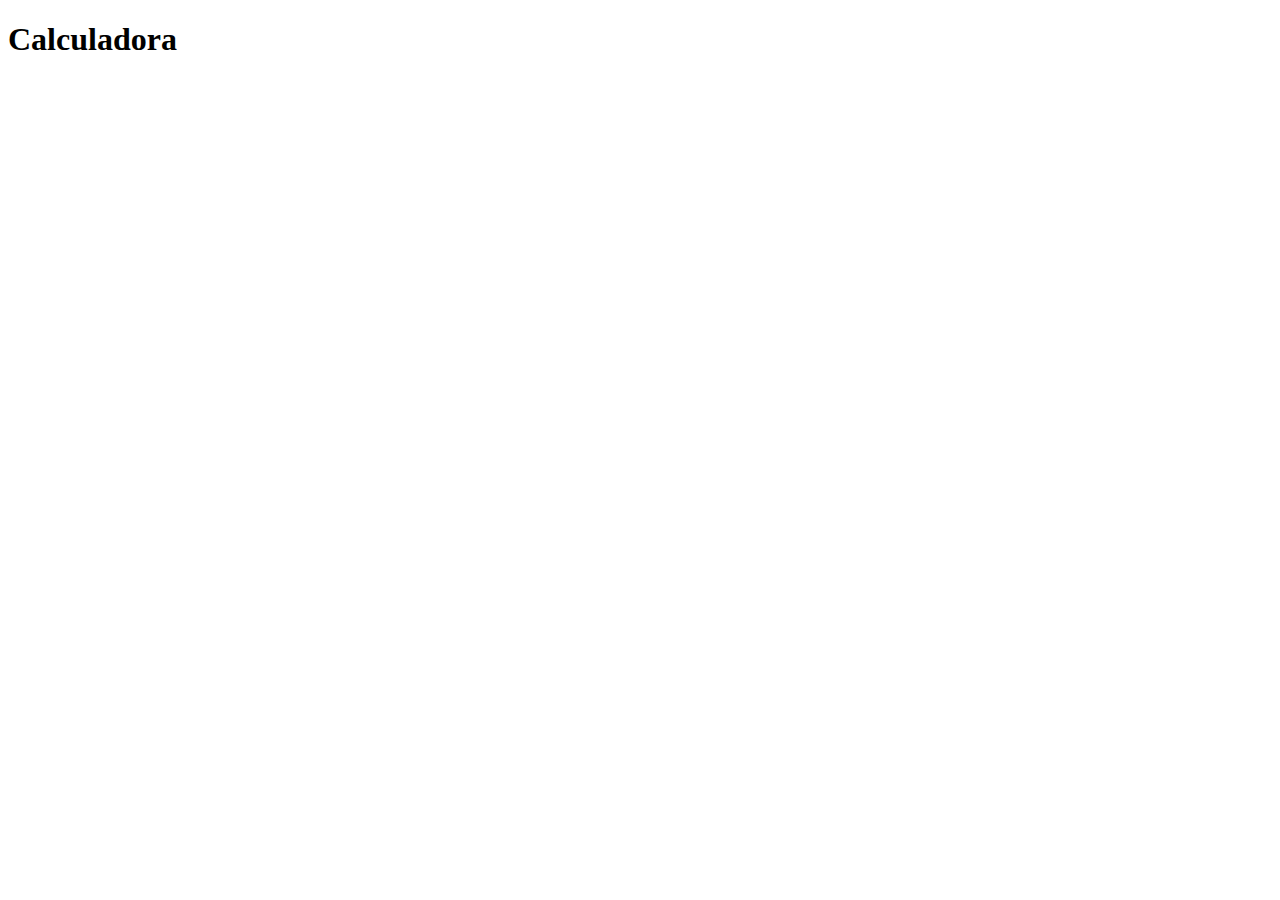
==== index.html @ 83835cf6 "init" ====
<!DOCTYPE html>
<html lang="en">

<head>
    <meta charset="UTF-8" />
    <meta name="viewport" content="width=device-width, initial-scale=1.0" />
    <title>Hackaton11</title>
</head>

<body>
    <h1>Calculadora</h1>
</body>

</html>
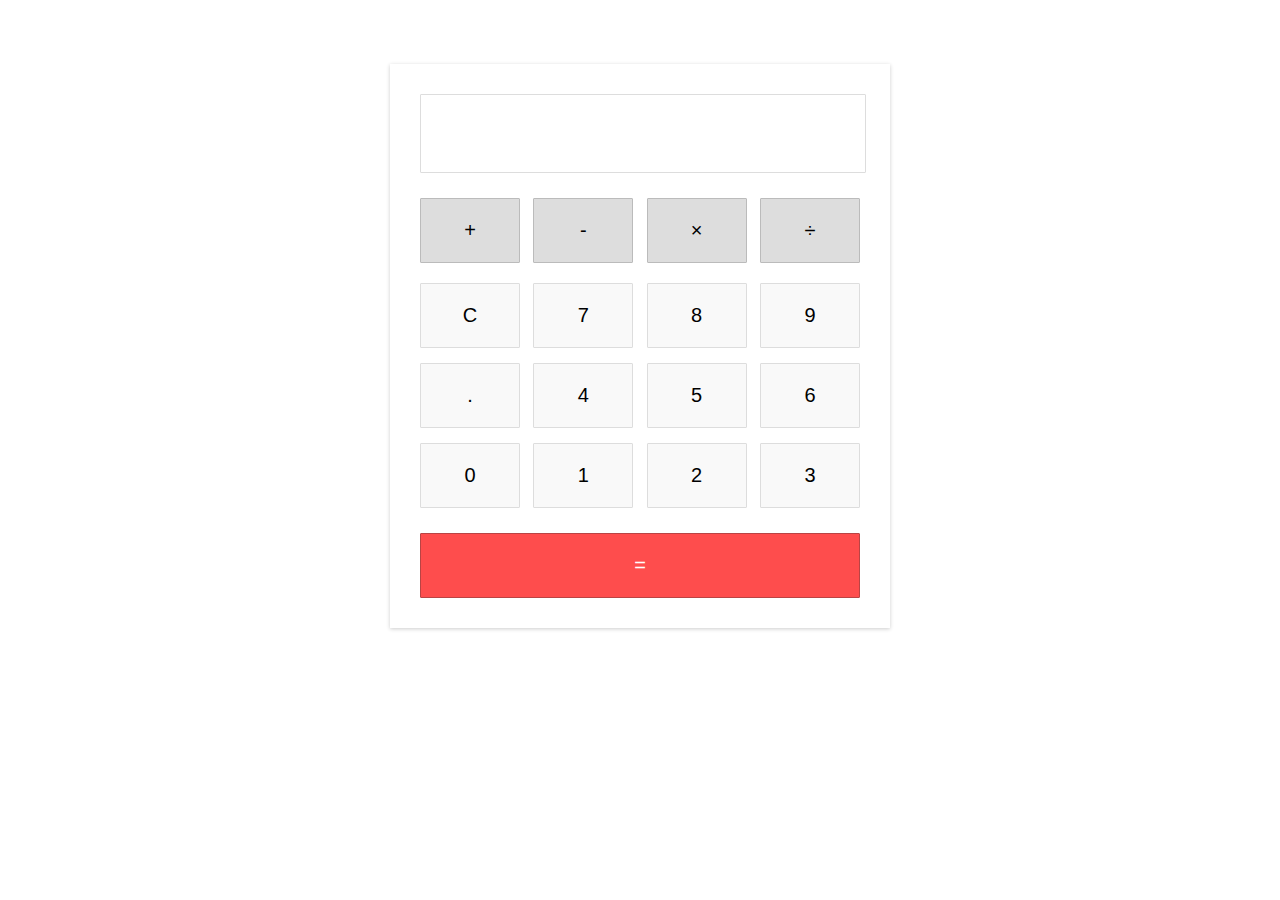
==== commit a5c6498a: "avance calc" ====
--- a/index.html
+++ b/index.html
@@ -5,10 +5,40 @@
     <meta charset="UTF-8" />
     <meta name="viewport" content="width=device-width, initial-scale=1.0" />
     <title>Hackaton11</title>
+    <link rel="stylesheet" href="main.css">
 </head>
 
 <body>
-    <h1>Calculadora</h1>
+    <script src="main.js"></script>
+
+    <form class="calculator">
+        <input class="input" id="js_input"></input>
+        <div class="operators">
+            <button>+</button>
+            <button>-</button>
+            <button>&times;</button>
+            <button>&divide;</button>
+        </div>
+        <div class="numbers">
+            <button id="clear">C</button>
+            <button>7</button>
+            <button>8</button>
+            <button>9</button>
+        </div>
+        <div class="numbers">
+            <button>.</button>
+            <button>4</button>
+            <button>5</button>
+            <button>6</button>
+        </div>
+        <div class="numbers">
+            <button>0</button>
+            <button>1</button>
+            <button>2</button>
+            <button>3</button>
+        </div>
+        <button class="equal" id="result">=</button>
+    </form>
 </body>
 
 </html>--- a/main.css
+++ b/main.css
@@ -0,0 +1,65 @@
+body {
+    width: 500px;
+    margin: 5% auto;
+    font-family: sans-serif;
+}
+
+.calculator {
+    padding: 30px;
+    box-shadow: 0px 1px 4px 0px rgba(0, 0, 0, 0.2);
+}
+
+input {
+    width: 100%;
+    border: 1px solid #ddd;
+    border-radius: 1px;
+    height: 75px;
+    text-align: right;
+    font-size: 25px;
+}
+
+button {
+    font-size: 20px;
+}
+
+.operators {
+    display: flex;
+    justify-content: space-between;
+}
+
+.operators button {
+    border: 1px solid #bbb;
+    border-radius: 1px;
+    width: 100px;
+    text-align: center;
+    padding: 20px;
+    margin-top: 25px;
+    margin-bottom: 5px;
+    background-color: #ddd;
+}
+
+.numbers {
+    display: flex;
+    justify-content: space-between;
+}
+
+.numbers button {
+    border: 1px solid #ddd;
+    border-radius: 1px;
+    width: 100px;
+    text-align: center;
+    padding: 20px;
+    margin-top: 15px;
+    background-color: #f9f9f9;
+}
+
+.equal {
+    width: 100%;
+    border: 1px solid #b94444;
+    border-radius: 1px;
+    text-align: center;
+    padding: 20px;
+    margin-top: 25px;
+    color: #FFF;
+    background-color: #fe4d4d;
+}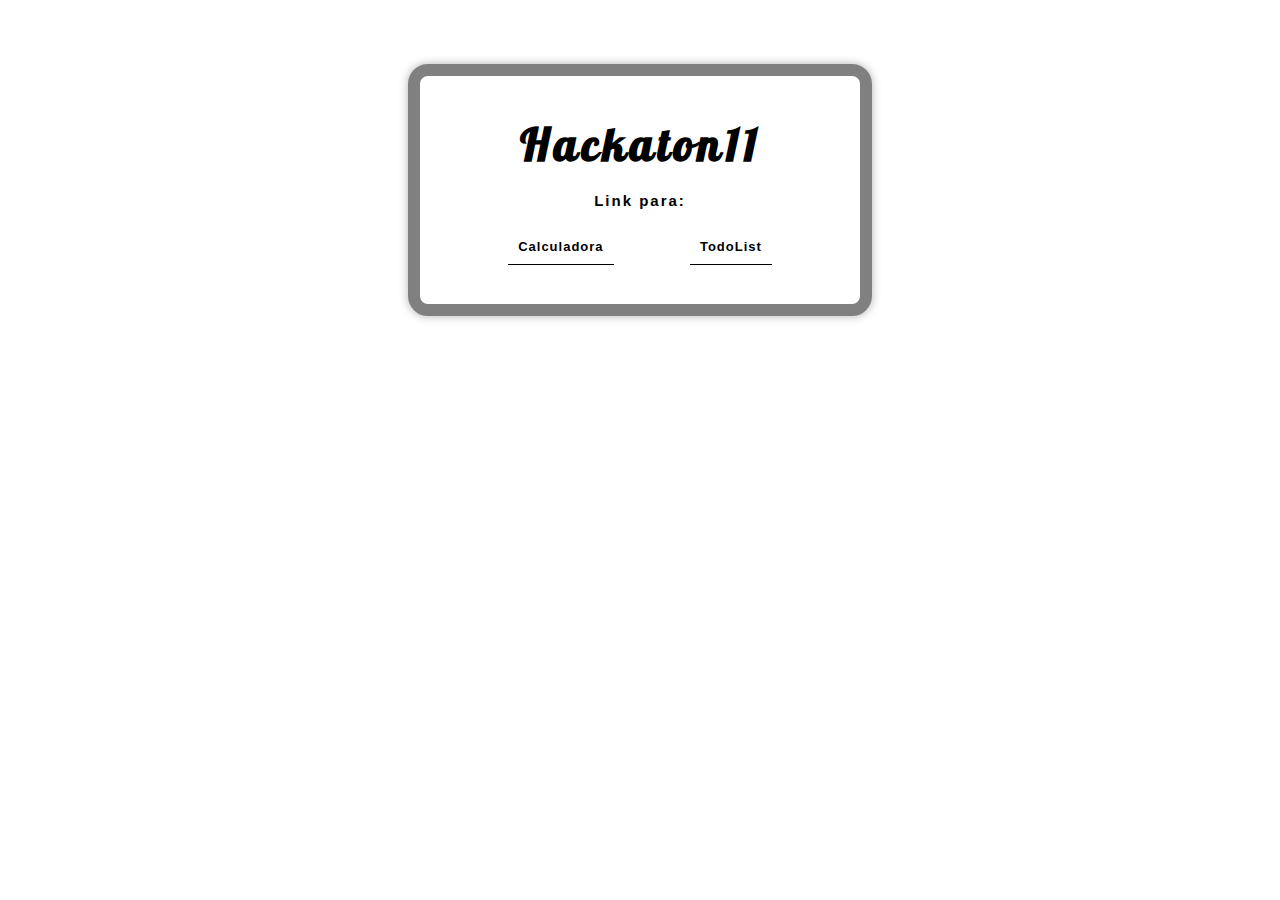
==== commit bb2d5966: "hackaton11" ====
--- a/index.html
+++ b/index.html
@@ -4,41 +4,28 @@
 <head>
     <meta charset="UTF-8" />
     <meta name="viewport" content="width=device-width, initial-scale=1.0" />
+    <link rel="stylesheet" href="./styles/main.css">
+    <link rel="alternate" href="./fonts/">
     <title>Hackaton11</title>
-    <link rel="stylesheet" href="main.css">
 </head>
+<style>
+    @font-face {
+        font-family: "Lobster-Regular";
+        src: url("./fonts/Lobster-Regular.ttf ");
+    }
+</style>
 
 <body>
-    <script src="main.js"></script>
-
-    <form class="calculator">
-        <input class="input" id="js_input"></input>
-        <div class="operators">
-            <button>+</button>
-            <button>-</button>
-            <button>&times;</button>
-            <button>&divide;</button>
-        </div>
-        <div class="numbers">
-            <button id="clear">C</button>
-            <button>7</button>
-            <button>8</button>
-            <button>9</button>
-        </div>
-        <div class="numbers">
-            <button>.</button>
-            <button>4</button>
-            <button>5</button>
-            <button>6</button>
-        </div>
-        <div class="numbers">
-            <button>0</button>
-            <button>1</button>
-            <button>2</button>
-            <button>3</button>
-        </div>
-        <button class="equal" id="result">=</button>
-    </form>
+    <h1>Hackaton11</h1>
+    <p>Link para:</p>
+    <ul>
+        <li>
+            <a href="./pages/calculadora.html " target="_blank ">Calculadora</a>
+        </li>
+        <li>
+            <a href="./pages/todoList.html" target="_blank ">TodoList</a>
+        </li>
+    </ul>
 </body>
 
 </html>--- a/styles/main.css
+++ b/styles/main.css
@@ -0,0 +1,67 @@
+/*GLOBALS*/
+
+* {
+    padding: 0;
+    margin: 0;
+}
+
+a {
+    text-decoration: none;
+}
+
+ul {
+    list-style: none;
+}
+
+
+/*CARD*/
+
+body {
+    position: relative;
+    width: 400px;
+    margin: 5% auto;
+    padding: 20px;
+    border: 12px solid grey;
+    border-radius: 20px;
+    box-shadow: 0 0 10px #b3b3b3;
+    text-align: center;
+    font-size: 15px;
+    font-family: arial;
+}
+
+h1 {
+    text-align: center;
+    font-size: 45px;
+    padding: 20px;
+    font-family: Lobster-Regular;
+    letter-spacing: 4px;
+}
+
+p {
+    font-weight: bold;
+    letter-spacing: 2px;
+}
+
+ul {
+    display: flex;
+    justify-content: space-around;
+    padding: 30px;
+}
+
+li {
+    font-weight: bold;
+    font-size: 13px;
+    letter-spacing: 1px;
+}
+
+a {
+    border-bottom: 1px solid;
+    color: black;
+    padding: 10px;
+    text-decoration: none;
+}
+
+a:hover {
+    background: rgba(white, 1);
+    color: #b3b3b3;
+}